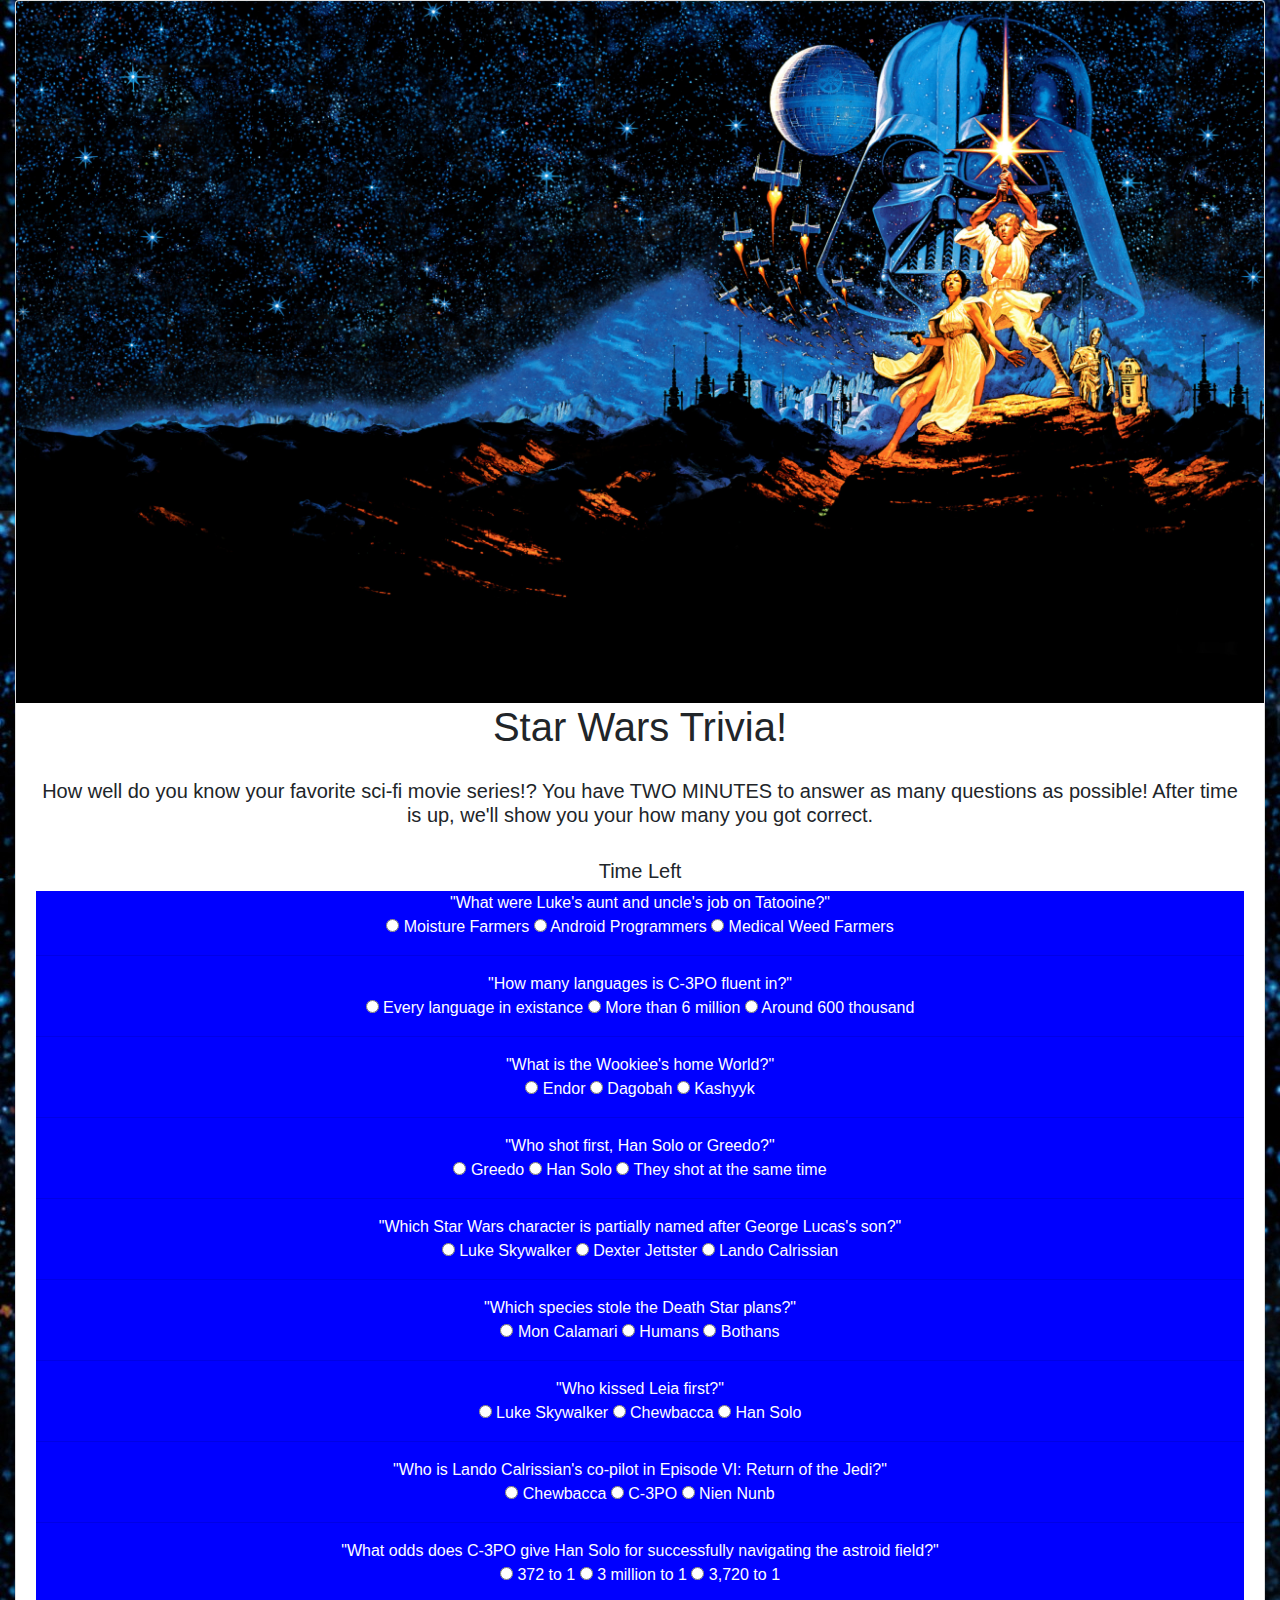
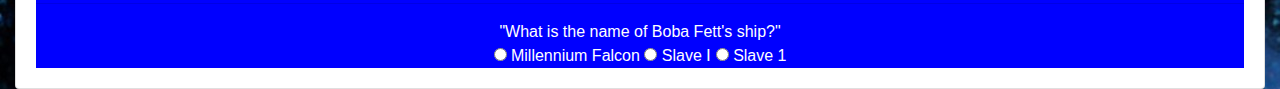
==== index.html @ baed07c8 "HTML is finished" ====
<!doctype html>
<html lang="en">
  <head>
    <!-- Required meta tags -->
    <meta charset="utf-8">
    <meta name="viewport" content="width=device-width, initial-scale=1, shrink-to-fit=no">


    <!-- Bootstrap CSS -->
    <link rel="stylesheet" href="https://maxcdn.bootstrapcdn.com/bootstrap/4.0.0/css/bootstrap.min.css" integrity="sha384-Gn5384xqQ1aoWXA+058RXPxPg6fy4IWvTNh0E263XmFcJlSAwiGgFAW/dAiS6JXm" crossorigin="anonymous">
    <link rel="stylesheet" href="assets/css/style.css">

    <title>Star Was Trivia!</title>
  </head>
  <body>
    <div class="container-fluid">
      <div class="card text-center">
        <img class="card-img-top" src="assets/images/starWars.jpg" alt="Card image cap">
        <h1>Star Wars Trivia!</h1>
        <div class="card-body">
          <h5 class="card-text">How well do you know your favorite sci-fi movie series!? You have TWO MINUTES to answer as many questions as possible! After time is up, we'll show you your how many you got correct.</h5>
          <br>
          <div class="timer">
            <h5>Time Left</h5>
            <h5 id="time"></h5>
          </div>
          <div class="questions">
            <div class="row">
              <div class="col-md-12">
                <form id="q1">"What were Luke's aunt and uncle's job on Tatooine?"
                  <br>
                    <input type="radio" name="q1" value="1"> Moisture Farmers
                    <input type="radio" name="q1" value="0"> Android Programmers
                    <input type="radio" name="q1" value="0"> Medical Weed Farmers
                </form>
              </div>
            </div>
            <hr>
            <div class="row">
              <div class="col-md-12">
                <form id="q2">"How many languages is C-3PO fluent in?"
                  <br>
                    <input type="radio" name="q2" value="0"> Every language in existance
                    <input type="radio" name="q2" value="1"> More than 6 million
                    <input type="radio" name="q2" value="0"> Around 600 thousand
                </form>
              </div>
            </div>
            <hr>
            <div class="row">
              <div class="col-md-12">
                <form id="q3">"What is the Wookiee's home World?"
                  <br>
                    <input type="radio" name="q3" value="0"> Endor
                    <input type="radio" name="q3" value="0"> Dagobah
                    <input type="radio" name="q3" value="1"> Kashyyk
                </form>
              </div>
            </div>
            <hr>
            <div class="row">
              <div class="col-md-12">
                <form id="q4">"Who shot first, Han Solo or Greedo?"
                  <br>
                    <input type="radio" name="q4" value="0"> Greedo
                    <input type="radio" name="q4" value="1"> Han Solo
                    <input type="radio" name="q4" value="0"> They shot at the same time
                </form>
              </div>
            </div>
            <hr>
            <div class="row">
              <div class="col-md-12">
                <form id="q5">"Which Star Wars character is partially named after George Lucas's son?"
                  <br>
                    <input type="radio" name="q5" value="0"> Luke Skywalker
                    <input type="radio" name="q5" value="1"> Dexter Jettster
                    <input type="radio" name="q5" value="0"> Lando Calrissian
                </form>
              </div>
            </div>
            <hr>
            <div class="row">
              <div class="col-md-12">
                <form id="q6">"Which species stole the Death Star plans?"
                  <br>
                  <input type="radio" name="q6" value="0"> Mon Calamari
                  <input type="radio" name="q6" value="0"> Humans
                  <input type="radio" name="q6" value="1"> Bothans
                </form>
              </div>
            </div>
            <hr>
            <div class="row">
              <div class="col-md-12">
                <form id="q7">"Who kissed Leia first?"
                  <br>
                    <input type="radio" name="q7" value="1"> Luke Skywalker
                    <input type="radio" name="q7" value="0"> Chewbacca
                    <input type="radio" name="q7" value="0"> Han Solo
                </form>
              </div>
            </div>
            <hr>
            <div class="row">
              <div class="col-md-12">
                <form id="q8">"Who is Lando Calrissian's co-pilot in Episode VI: Return of the Jedi?"
                  <br>
                    <input type="radio" name="q8" value="0"> Chewbacca
                    <input type="radio" name="q8" value="0"> C-3PO
                    <input type="radio" name="q8" value="1"> Nien Nunb
                </form>
              </div>
            </div>
            <hr>
            <div class="row">
              <div class="col-md-12">
                <form id="q9">"What odds does C-3PO give Han Solo for successfully navigating the astroid field?"
                  <br>
                    <input type="radio" name="q9" value="0"> 372 to 1
                    <input type="radio" name="q9" value="0"> 3 million to 1
                    <input type="radio" name="q9" value="1"> 3,720 to 1
                </form>
              </div>
            </div>
            <hr>
            <div class="row">
              <div class="col-md-12">
                <form id="q10">"What is the name of Boba Fett's ship?"
                  <br>
                    <input type="radio" name="q10" value="0"> Millennium Falcon
                    <input type="radio" name="q10" value="1"> Slave &#8544;
                    <input type="radio" name="q10" value="0"> Slave 1
                </form>
              </div>
            </div>
          </div>
        </div>
      </div>
    </div>

    <!-- Optional JavaScript -->
    <!-- jQuery first, then Popper.js, then Bootstrap JS -->
    <script src="https://code.jquery.com/jquery-3.2.1.slim.min.js" integrity="sha384-KJ3o2DKtIkvYIK3UENzmM7KCkRr/rE9/Qpg6aAZGJwFDMVNA/GpGFF93hXpG5KkN" crossorigin="anonymous"></script>
    <script src="https://cdnjs.cloudflare.com/ajax/libs/popper.js/1.12.9/umd/popper.min.js" integrity="sha384-ApNbgh9B+Y1QKtv3Rn7W3mgPxhU9K/ScQsAP7hUibX39j7fakFPskvXusvfa0b4Q" crossorigin="anonymous"></script>
    <script src="https://maxcdn.bootstrapcdn.com/bootstrap/4.0.0/js/bootstrap.min.js" integrity="sha384-JZR6Spejh4U02d8jOt6vLEHfe/JQGiRRSQQxSfFWpi1MquVdAyjUar5+76PVCmYl" crossorigin="anonymous"></script>
  </body>
</html>
---- assets/css/style.css ----
body {
  background-image: url("../images/starWars.jpg");
}

.container-fluid {
}

.questions {
  color: white;
  background-color: blue;
}
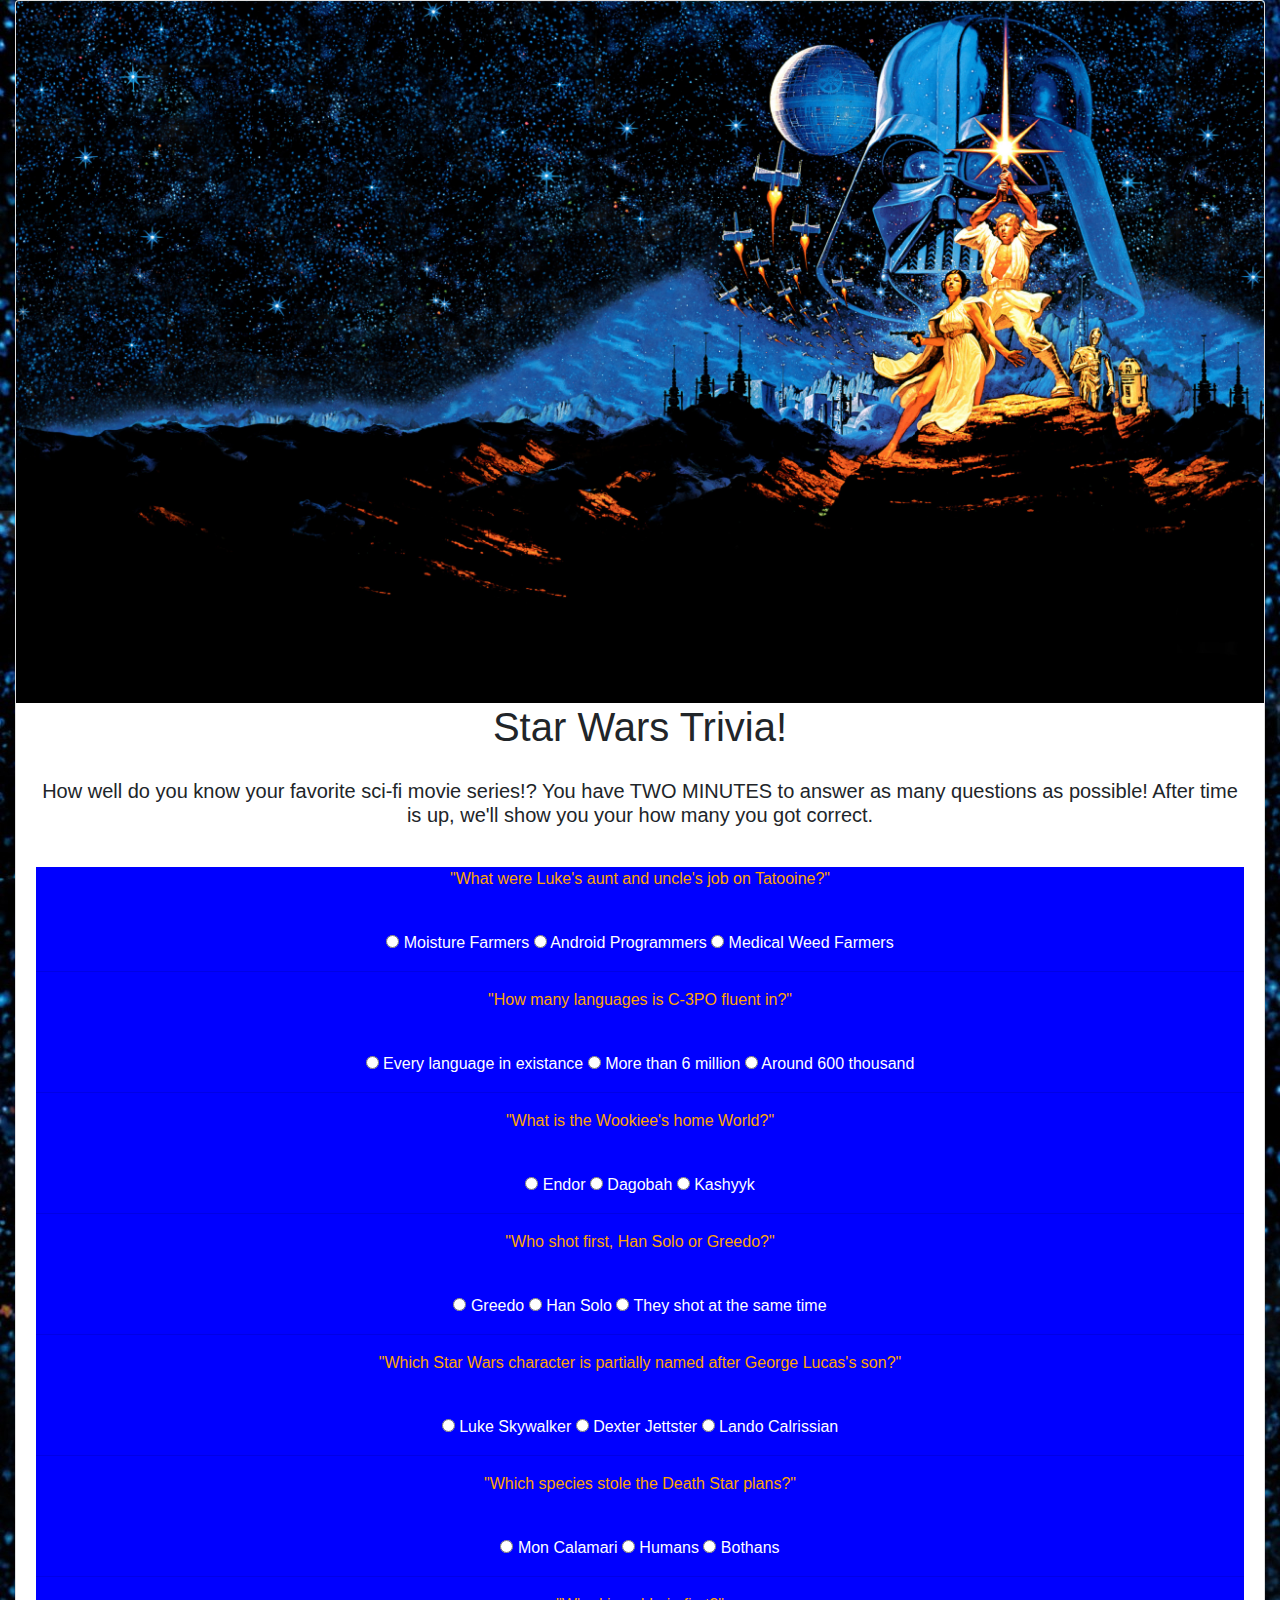
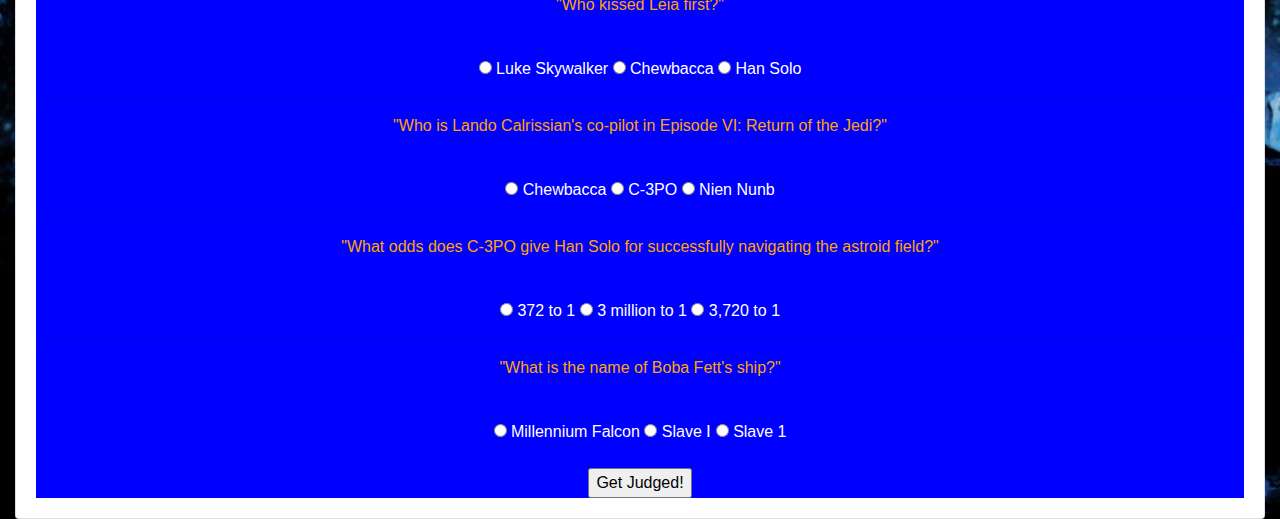
==== commit d5c091ff: "Now submits after timer ends and shows results page" ====
--- a/index.html
+++ b/index.html
@@ -21,119 +21,112 @@
           <h5 class="card-text">How well do you know your favorite sci-fi movie series!? You have TWO MINUTES to answer as many questions as possible! After time is up, we'll show you your how many you got correct.</h5>
           <br>
           <div class="timer">
-            <h5>Time Left</h5>
             <h5 id="time"></h5>
           </div>
           <div class="questions">
+            <form id="quiz" action="results.html" method="post">
             <div class="row">
               <div class="col-md-12">
-                <form id="q1">"What were Luke's aunt and uncle's job on Tatooine?"
+                  <p>"What were Luke's aunt and uncle's job on Tatooine?"</p>
                   <br>
                     <input type="radio" name="q1" value="1"> Moisture Farmers
                     <input type="radio" name="q1" value="0"> Android Programmers
                     <input type="radio" name="q1" value="0"> Medical Weed Farmers
-                </form>
               </div>
             </div>
             <hr>
             <div class="row">
               <div class="col-md-12">
-                <form id="q2">"How many languages is C-3PO fluent in?"
+                <p>"How many languages is C-3PO fluent in?"</p>
                   <br>
                     <input type="radio" name="q2" value="0"> Every language in existance
                     <input type="radio" name="q2" value="1"> More than 6 million
                     <input type="radio" name="q2" value="0"> Around 600 thousand
-                </form>
               </div>
             </div>
             <hr>
             <div class="row">
               <div class="col-md-12">
-                <form id="q3">"What is the Wookiee's home World?"
+                <p>"What is the Wookiee's home World?"</p>
                   <br>
                     <input type="radio" name="q3" value="0"> Endor
                     <input type="radio" name="q3" value="0"> Dagobah
                     <input type="radio" name="q3" value="1"> Kashyyk
-                </form>
               </div>
             </div>
             <hr>
             <div class="row">
               <div class="col-md-12">
-                <form id="q4">"Who shot first, Han Solo or Greedo?"
+                <p>"Who shot first, Han Solo or Greedo?"</p>
                   <br>
                     <input type="radio" name="q4" value="0"> Greedo
                     <input type="radio" name="q4" value="1"> Han Solo
                     <input type="radio" name="q4" value="0"> They shot at the same time
-                </form>
               </div>
             </div>
             <hr>
             <div class="row">
               <div class="col-md-12">
-                <form id="q5">"Which Star Wars character is partially named after George Lucas's son?"
+                <p>"Which Star Wars character is partially named after George Lucas's son?"</p>
                   <br>
                     <input type="radio" name="q5" value="0"> Luke Skywalker
                     <input type="radio" name="q5" value="1"> Dexter Jettster
                     <input type="radio" name="q5" value="0"> Lando Calrissian
-                </form>
               </div>
             </div>
             <hr>
             <div class="row">
               <div class="col-md-12">
-                <form id="q6">"Which species stole the Death Star plans?"
+                <p>"Which species stole the Death Star plans?"</p>
                   <br>
                   <input type="radio" name="q6" value="0"> Mon Calamari
                   <input type="radio" name="q6" value="0"> Humans
                   <input type="radio" name="q6" value="1"> Bothans
-                </form>
               </div>
             </div>
             <hr>
             <div class="row">
               <div class="col-md-12">
-                <form id="q7">"Who kissed Leia first?"
+                <p>"Who kissed Leia first?"</p>
                   <br>
                     <input type="radio" name="q7" value="1"> Luke Skywalker
                     <input type="radio" name="q7" value="0"> Chewbacca
                     <input type="radio" name="q7" value="0"> Han Solo
-                </form>
               </div>
             </div>
             <hr>
             <div class="row">
               <div class="col-md-12">
-                <form id="q8">"Who is Lando Calrissian's co-pilot in Episode VI: Return of the Jedi?"
+                <p>"Who is Lando Calrissian's co-pilot in Episode VI: Return of the Jedi?"</p>
                   <br>
                     <input type="radio" name="q8" value="0"> Chewbacca
                     <input type="radio" name="q8" value="0"> C-3PO
                     <input type="radio" name="q8" value="1"> Nien Nunb
-                </form>
               </div>
             </div>
             <hr>
             <div class="row">
               <div class="col-md-12">
-                <form id="q9">"What odds does C-3PO give Han Solo for successfully navigating the astroid field?"
+                <p>"What odds does C-3PO give Han Solo for successfully navigating the astroid field?"</p>
                   <br>
                     <input type="radio" name="q9" value="0"> 372 to 1
                     <input type="radio" name="q9" value="0"> 3 million to 1
                     <input type="radio" name="q9" value="1"> 3,720 to 1
-                </form>
               </div>
             </div>
             <hr>
             <div class="row">
               <div class="col-md-12">
-                <form id="q10">"What is the name of Boba Fett's ship?"
+                <p>"What is the name of Boba Fett's ship?"</p>
                   <br>
                     <input type="radio" name="q10" value="0"> Millennium Falcon
                     <input type="radio" name="q10" value="1"> Slave &#8544;
                     <input type="radio" name="q10" value="0"> Slave 1
-                </form>
+                    <br><br>
+                    <input type="submit" value="Get Judged!">
               </div>
             </div>
+            </form>
           </div>
         </div>
       </div>
@@ -144,5 +137,6 @@
     <script src="https://code.jquery.com/jquery-3.2.1.slim.min.js" integrity="sha384-KJ3o2DKtIkvYIK3UENzmM7KCkRr/rE9/Qpg6aAZGJwFDMVNA/GpGFF93hXpG5KkN" crossorigin="anonymous"></script>
     <script src="https://cdnjs.cloudflare.com/ajax/libs/popper.js/1.12.9/umd/popper.min.js" integrity="sha384-ApNbgh9B+Y1QKtv3Rn7W3mgPxhU9K/ScQsAP7hUibX39j7fakFPskvXusvfa0b4Q" crossorigin="anonymous"></script>
     <script src="https://maxcdn.bootstrapcdn.com/bootstrap/4.0.0/js/bootstrap.min.js" integrity="sha384-JZR6Spejh4U02d8jOt6vLEHfe/JQGiRRSQQxSfFWpi1MquVdAyjUar5+76PVCmYl" crossorigin="anonymous"></script>
+    <script type="text/javascript" src="assets/javascript/app.js"></script>
   </body>
 </html>
--- a/assets/css/style.css
+++ b/assets/css/style.css
@@ -9,3 +9,7 @@
   color: white;
   background-color: blue;
 }
+
+p {
+  color: orange;
+}
